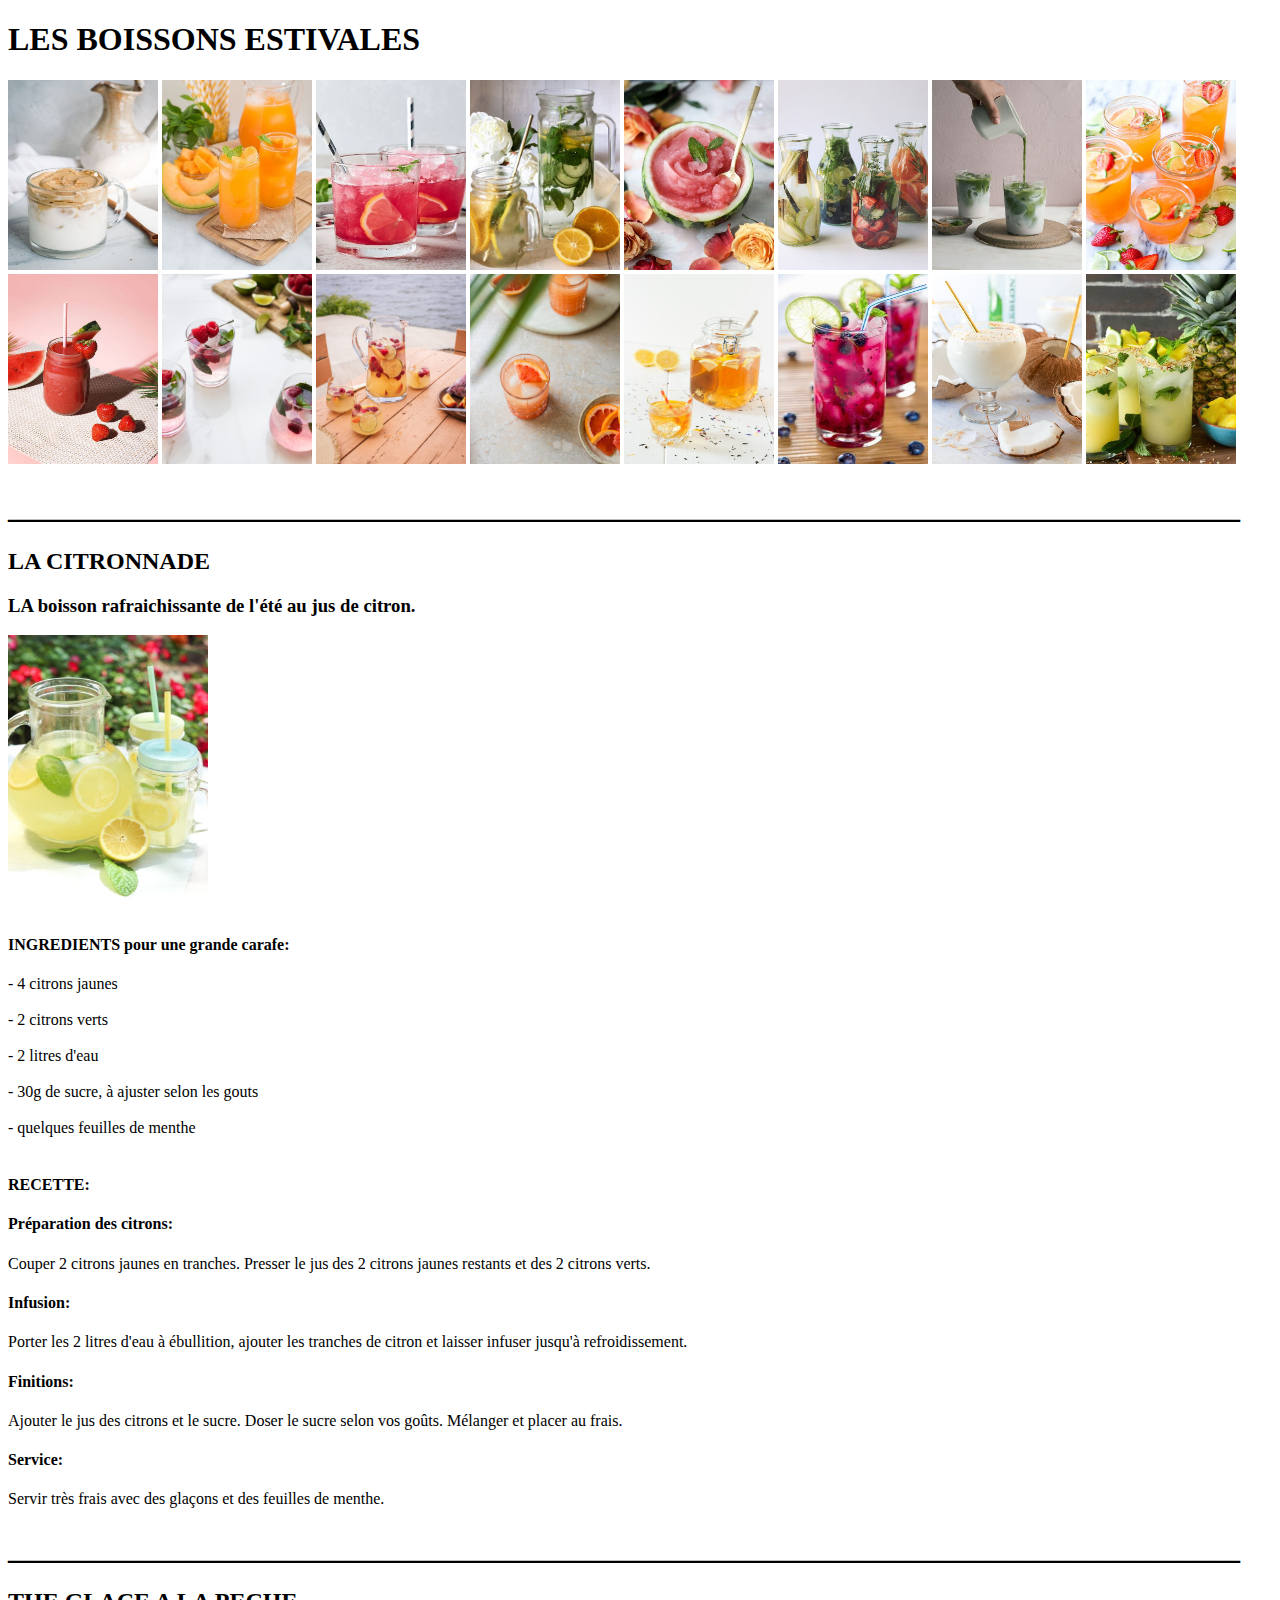
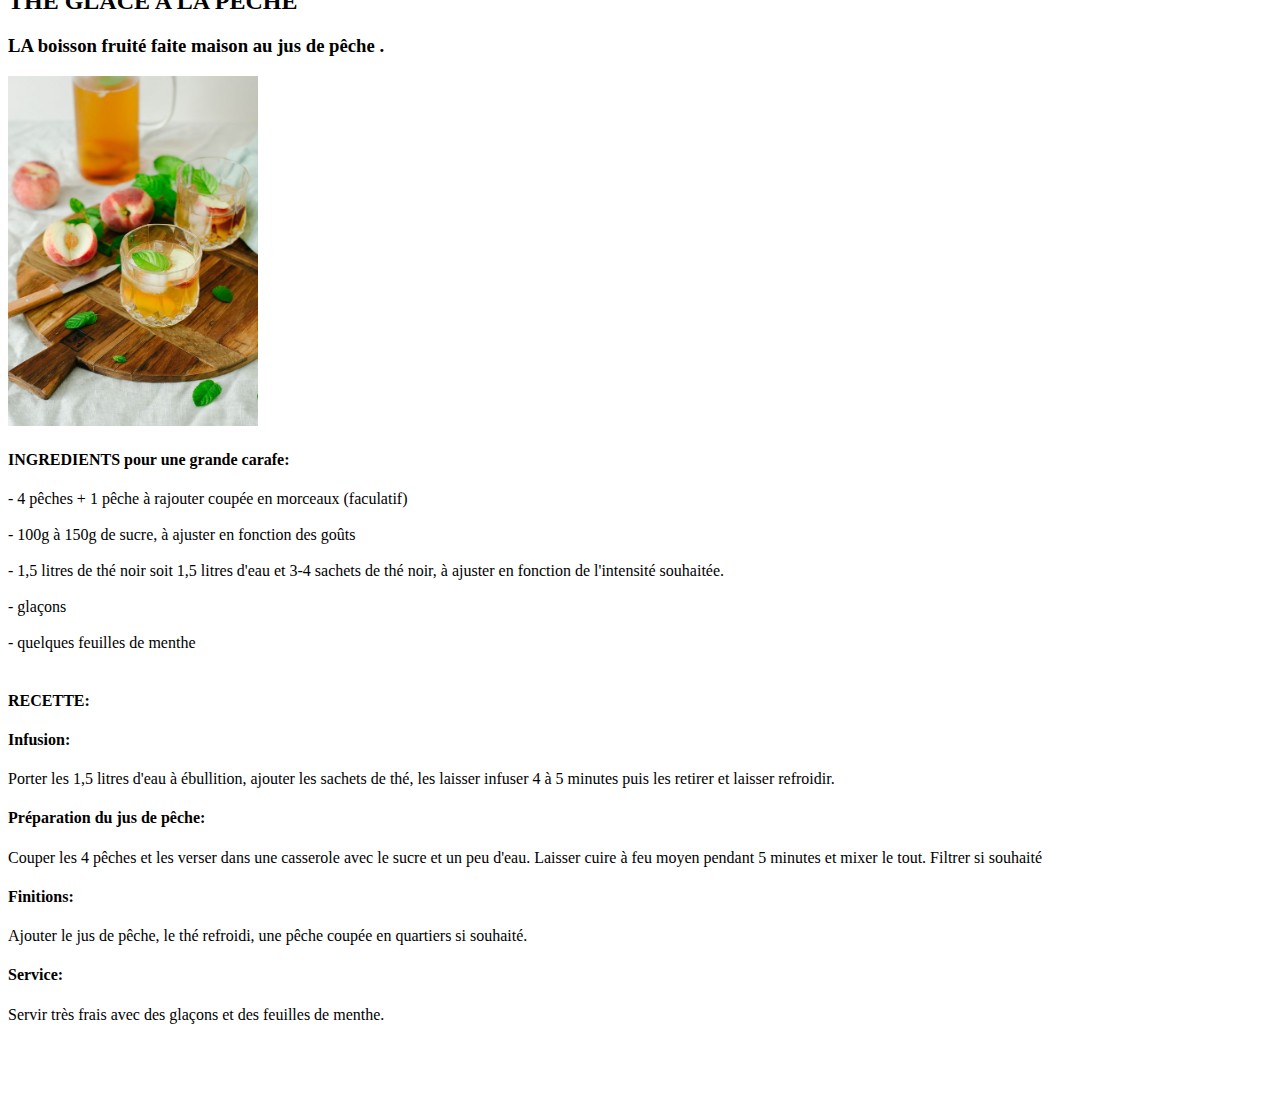
==== index.html @ ec31433f "Update and rename mon_site.html.html to index.html" ====
<!DOCTYPE html>
<html>
    <head>
    	<meta charset="UTF-8">
    	<meta name="viewport" content="width=device-width,
    	initial-scale=1">
    	<title>Mon site</title>
    	<link rel="stylesheet" type="text/css" href="Mon site.css">
    </head>
    <body>
    	<!--TITRE-->
    	<h1>LES BOISSONS ESTIVALES</h1>
    	
    	<!--PHOTO-->
        <img width=" 150" height="190" src="dalgona-coffee.jpg"> 

        <!--PHOTO-->
        <img width="150" height="190" src="boisson_melon.jpg" >

        <!--PHOTO-->
        <img width=" 150" height="190" src="cocktail-pasteque.jpg" >
        
        <!--PHOTO-->
        <img width=" 150" height="190" src="eaux_aromatisees.jpg">

        <!--PHOTO-->
        <img width=" 150" height="190" src="frosee.jpg"> 

        <!--PHOTO-->
        <img width=" 150" height="190" src="eaux-infusees.jpg" >

        <!--PHOTO-->
        <img width=" 150" height="190" src="matcha-latte-.jpg" >

        <!--PHOTO-->
        <img width=" 150" height="190" src="mojito-fraise-ananas.jpg" >

        <!--PHOTO-->
        <img width=" 150" height="190" src="smoothie-fraise-pasteque-.jpg" >

        <!--PHOTO-->
        <img width=" 150" height="190" src="framboise_menthe.jpg">

        <!--PHOTO-->
        <img width=" 150" height="190" src="boisson_citron_framboise.jpg" >

        <!--PHOTO-->
        <img width=" 150" height="190" 
        src="cocktail_pamplemousse.jpg"> 
        
        <!--PHOTO-->
        <img width=" 150" height="190" src="the-glace-maison.jpg">

        <!--PHOTO-->
        <img width=" 150" height="190" src="boisson_myrtille.jpg">

        <!--PHOTO-->
        <img width=" 150" height="190" src="boisson_coco.jpg" >
        
        <!--PHOTO-->
        <img width=" 150" height="190" src="mojito_ananas.jpg"> 
        
        <!--TITRE-->
        <h1>_____________________________________________________________________________</h1>

        <!--TITRE-->
    	<h2>LA CITRONNADE</h2>

        <!--TITRE-->
        <h3>LA boisson rafraichissante de l'été au jus de citron.</h3>
    	
        <img width=" 200" height="275" src="citronnade_ete.jpg" alt="LA boisson rafraichissante de l'été au jus de citron."/>

        <!--TITRE-->
    <div class="a">
        <h4>INGREDIENTS pour une grande carafe:</h4>
        <p>- 4 citrons jaunes
        <br><br>
        - 2 citrons verts
        <br><br>
        - 2 litres d'eau
        <br><br>
        - 30g de sucre, à ajuster selon les gouts
        <br><br> 
        - quelques feuilles de menthe
        <br><br>
        </p>
    </div>

    <!--TITRE-->
    <h4> RECETTE:<h4>
    <h4>Préparation des citrons:</h4>
    <p>Couper 2 citrons jaunes en tranches. Presser le jus des 2 citrons jaunes restants et des 2 citrons verts.
    <h4>Infusion:</h4>
    <p>Porter les 2 litres d'eau à ébullition, ajouter les tranches de citron et laisser infuser jusqu'à refroidissement.</p>
    <h4>Finitions:</h4>
    <p>Ajouter le jus des citrons et le sucre. Doser le sucre selon vos goûts. Mélanger et placer au frais.</p>
    <h4>Service:</h4>
    <p>Servir très frais avec des glaçons et des feuilles de menthe.</p>
    
    <h1>_____________________________________________________________________________</h1>

    <!--TITRE-->
        <h2>THE GLACE A LA PECHE</h2>

    <h3>LA boisson fruité faite maison au jus de pêche .</h3>
    
    <!--PHOTO-->
    <img width=" 250" height="350" src="the_glace_peche.jpg"/>

    <div class="a">
        <h4>INGREDIENTS pour une grande carafe:</h4>
        <p>- 4 pêches + 1 pêche à rajouter coupée en morceaux (faculatif)
        <br><br>
        - 100g à 150g de sucre, à ajuster en fonction des goûts
        <br><br>
        - 1,5 litres de thé noir soit 1,5 litres d'eau et 3-4 sachets de thé noir, à ajuster en fonction de l'intensité souhaitée.
        <br><br>
        - glaçons
        <br><br> 
        - quelques feuilles de menthe
        <br><br>
        </p>
        </div>

   	<h4> RECETTE:<h4>		 
    <h4>Infusion:</h4>
    <p>Porter les 1,5 litres d'eau à ébullition, ajouter les sachets de thé, les laisser infuser 4 à 5 minutes puis les retirer et laisser refroidir.
    <h4>Préparation du jus de pêche:</h4>
    <p>Couper les 4 pêches et les verser dans une casserole avec le sucre et un peu d'eau. Laisser cuire à feu moyen pendant 5 minutes et mixer le tout. Filtrer si souhaité</p>
    <h4>Finitions:</h4>
    <p>Ajouter le jus de pêche, le thé refroidi, une pêche coupée en quartiers si souhaité.</p>
    <h4>Service:</h4>
    <p>Servir très frais avec des glaçons et des feuilles de menthe.</p>
    <br><br>
    <br><br>

    </body>
</html>
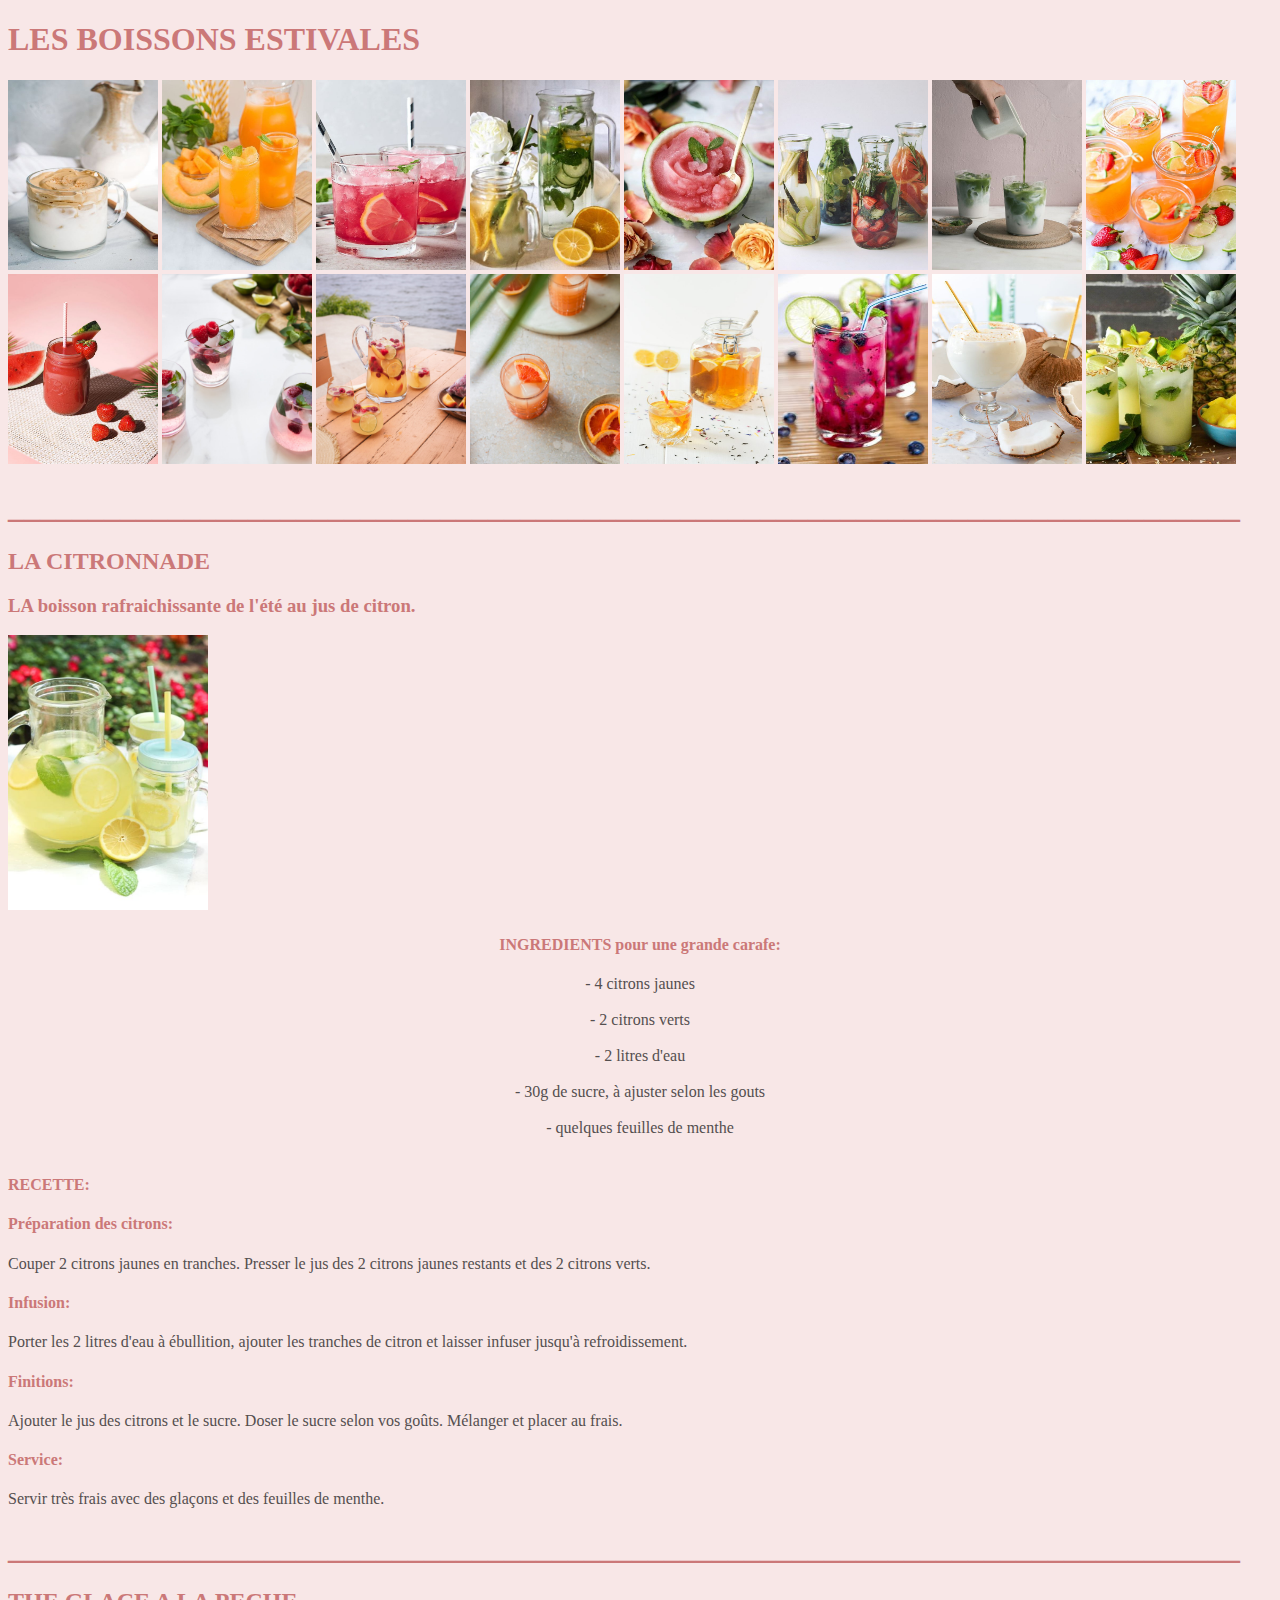
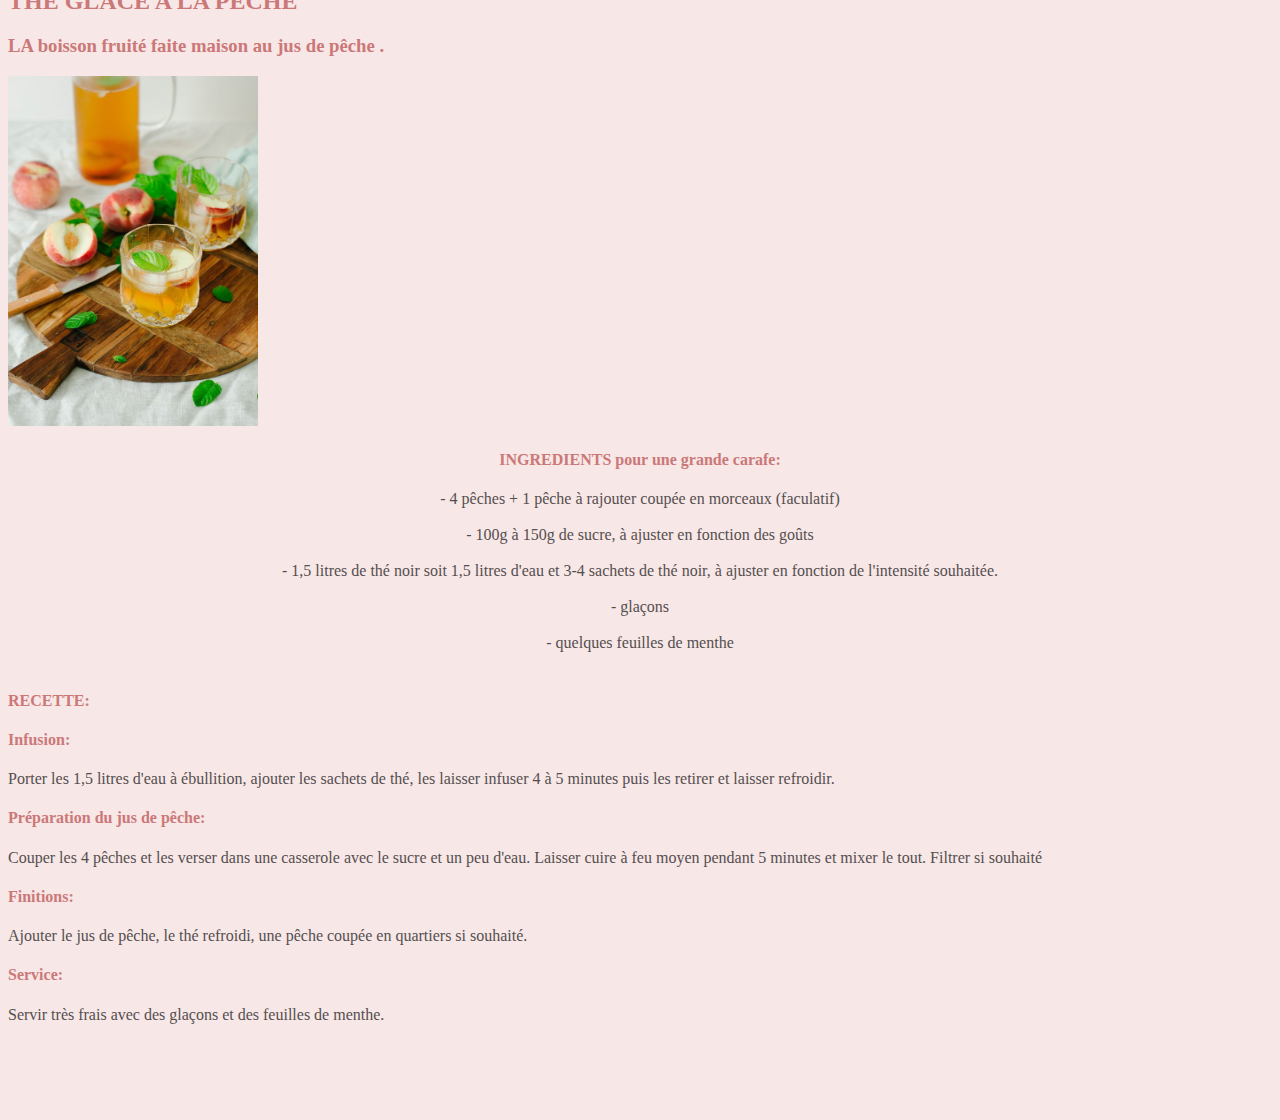
==== commit f3b239ee: "Update index.html" ====
--- a/index.html
+++ b/index.html
@@ -5,7 +5,7 @@
     	<meta name="viewport" content="width=device-width,
     	initial-scale=1">
     	<title>Mon site</title>
-    	<link rel="stylesheet" type="text/css" href="Mon site.css">
+    	<link rel="stylesheet" type="text/css" href="mon_site.css">
     </head>
     <body>
     	<!--TITRE-->
--- a/mon_site.css
+++ b/mon_site.css
@@ -0,0 +1,14 @@
+p{
+	color:#544F4F;
+	font-style:times new roman;
+}
+body{
+	color:#CB7878;
+	background-color:#F8E7E7;
+}
+.a p {
+  text-align: center;
+}
+.a h4 {
+	text-align: center;
+}